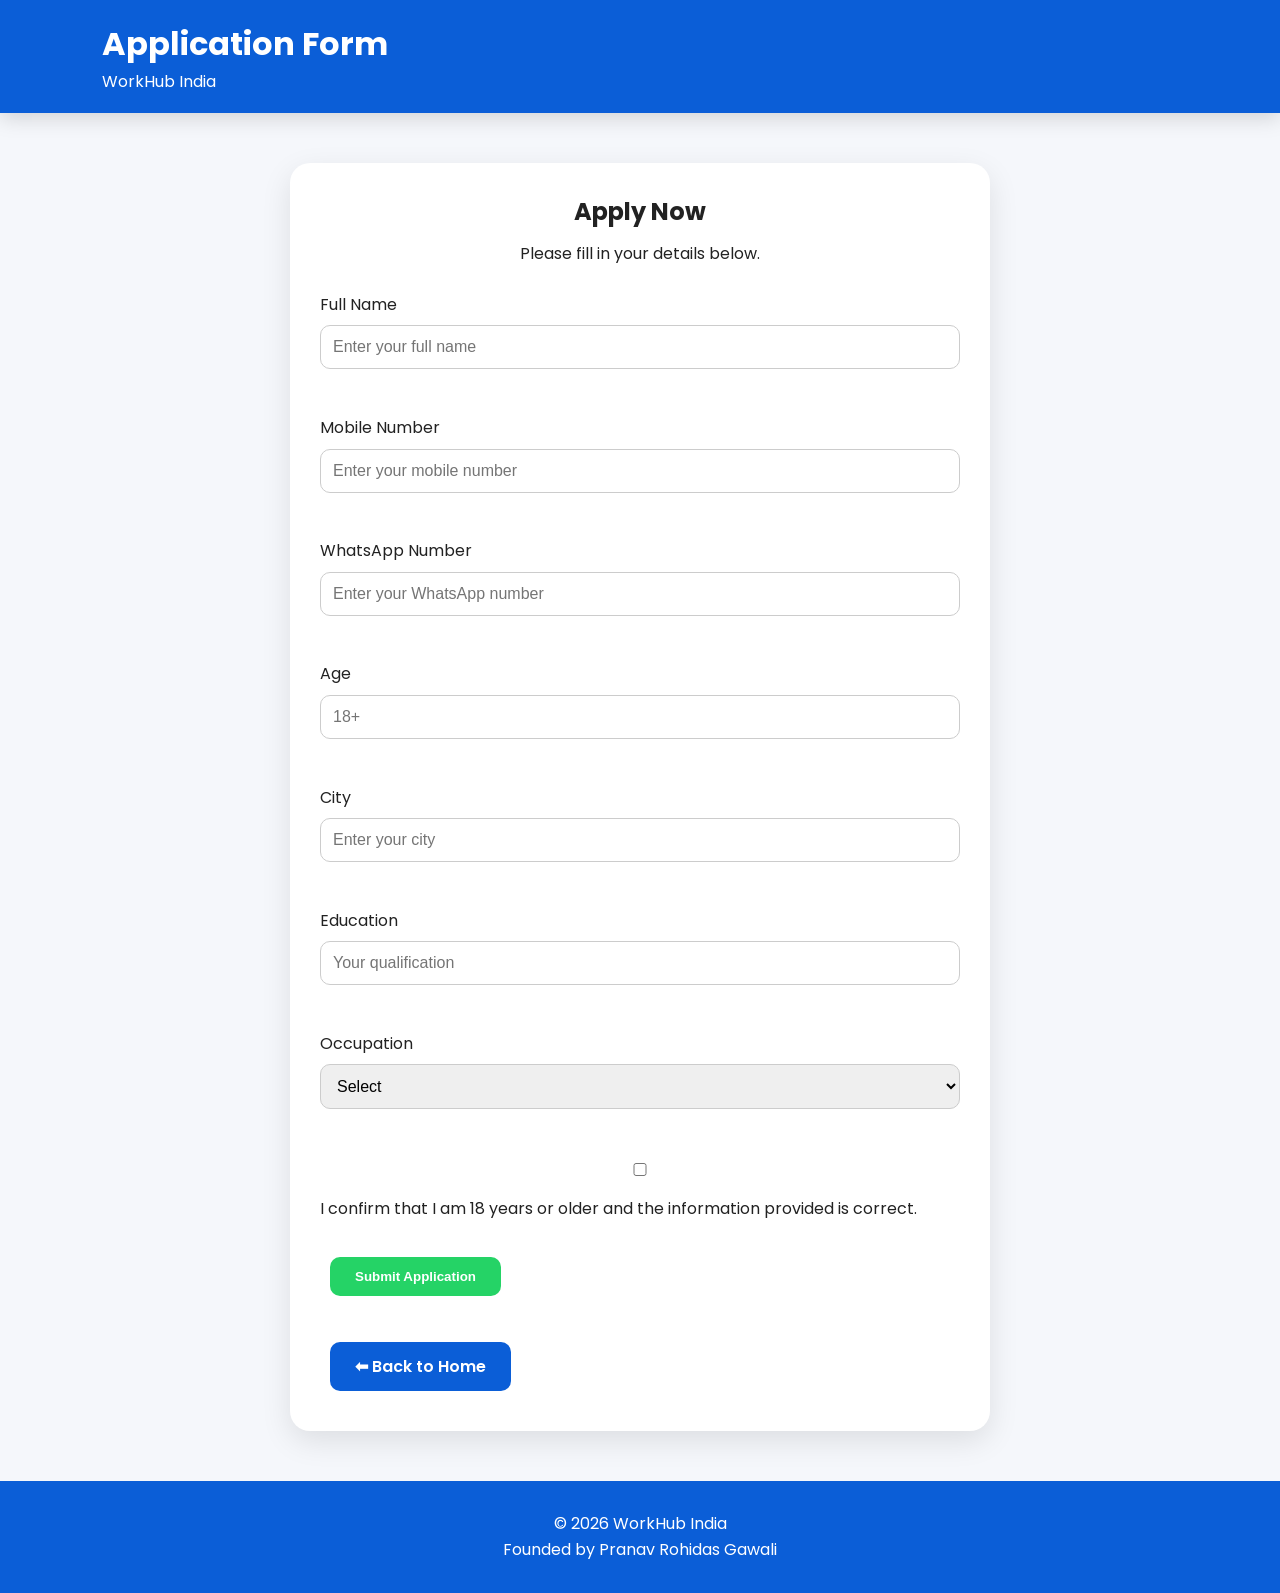
==== apply.html @ cb2b34d0 "Add apply page, CSS and JavaScript Add apply page, CSS and JavaScript" ====
<!DOCTYPE html>
<html lang="en">
<head>
<meta charset="UTF-8">
<meta name="viewport" content="width=device-width, initial-scale=1.0">
<title>Apply | WorkHub India</title>

<link href="https://fonts.googleapis.com/css2?family=Poppins:wght@300;400;600;700&display=swap" rel="stylesheet">
<link rel="stylesheet" href="style.css">

</head>

<body>

<header>

<h1>Application Form</h1>

<p>WorkHub India</p>

</header>

<section class="apply-form">

<h2>Apply Now</h2>

<p>Please fill in your details below.</p>
<form id="applicationForm">

<label>Full Name</label><br>
<input type="text" placeholder="Enter your full name" required><br><br>

<label>Mobile Number</label><br>
<input type="tel" placeholder="Enter your mobile number" required><br><br>

<label>WhatsApp Number</label><br>
<input type="tel" placeholder="Enter your WhatsApp number" required><br><br>

<label>Age</label><br>
<input type="number" min="18" placeholder="18+" required><br><br>

<label>City</label><br>
<input type="text" placeholder="Enter your city" required><br><br>

<label>Education</label><br>
<input type="text" placeholder="Your qualification"><br><br>

<label>Occupation</label><br>
<select required>
<option value="">Select</option>
<option>Student</option>
<option>Employee</option>
<option>Business</option>
<option>Self Employed</option>
<option>Homemaker</option>
<option>Other</option>
</select><br><br> 
<label>
<input type="checkbox" required>
I confirm that I am 18 years or older and the information provided is correct.
</label>

<br><br>

<button type="submit" class="btn-primary">
Submit Application
</button>

<br><br>

<a href="index.html" class="btn-secondary">
⬅ Back to Home
</a>
<div id="successMessage" style="display:none;">

<h2>🎉 Application Submitted Successfully!</h2>

<p>Thank you for applying to <b>WorkHub India</b>.</p>

<p>Your application has been received successfully.</p>

<p>Click below to connect with <b>Pranav Gawali Sir</b> on WhatsApp.</p>

<br>

<a href="https://wa.me/917666601285?text=Hello%20Pranav%20Sir,%20I%20have%20submitted%20my%20application%20through%20WorkHub%20India." class="btn-primary">

💬 Connect With Pranav Gawali Sir On WhatsApp

</a>

<br><br>

<a href="index.html" class="btn-secondary">

🏠 Back To Home

</a>

</div>
</form>

</section>

<footer>

<p>©️ 2026 WorkHub India</p>
<p>Founded by Pranav Rohidas Gawali</p>

</footer>

</body>
</html>
---- style.css ----
/* =========================
   WorkHub India
   Premium CSS - Part 1
========================= */

*{
margin:0;
padding:0;
box-sizing:border-box;
}

html{
scroll-behavior:smooth;
}

body{
font-family:'Poppins',sans-serif;
background:#f5f7fb;
color:#222;
line-height:1.6;
overflow-x:hidden;
}

/* Navigation */

header{
background:#0b5ed7;
color:#fff;
padding:18px 8%;
box-shadow:0 5px 20px rgba(0,0,0,.15);
}

.navbar{
display:flex;
justify-content:space-between;
align-items:center;
flex-wrap:wrap;
}

.logo{
font-size:28px;
font-weight:700;
letter-spacing:1px;
}

.menu{
display:flex;
gap:20px;
list-style:none;
}

.menu a{
color:#fff;
text-decoration:none;
font-weight:600;
transition:.3s;
}

.menu a:hover{
color:#ffd54f;
}

/* Hero Section */

.hero{
padding:80px 20px;
text-align:center;
background:linear-gradient(135deg,#ffffff,#eaf3ff);
}

.hero h1,
.hero h2{
font-size:42px;
margin-bottom:15px;
color:#0b5ed7;
}

.hero p{
font-size:18px;
margin-bottom:25px;
color:#555;
}

/* Buttons */

.btn,
.btn-primary{
display:inline-block;
padding:14px 32px;
background:#25D366;
color:#fff;
text-decoration:none;
border-radius:50px;
font-weight:600;
transition:.3s;
border:none;
cursor:pointer;
}

.btn:hover,
.btn-primary:hover{
transform:translateY(-3px);
box-shadow:0 10px 25px rgba(37,211,102,.35);
}

.btn2,
.btn-secondary{
display:inline-block;
padding:14px 32px;
background:#0b5ed7;
color:#fff;
text-decoration:none;
border-radius:50px;
font-weight:600;
transition:.3s;
}

.btn2:hover,
.btn-secondary:hover{
background:#0849a6;
}
/* =========================
   CARDS SECTION
========================= */

.cards{
display:flex;
justify-content:center;
flex-wrap:wrap;
gap:20px;
padding:60px 20px;
background:#fff;
}

.card{
background:#ffffff;
width:280px;
padding:25px;
border-radius:18px;
box-shadow:0 10px 25px rgba(0,0,0,0.08);
transition:.3s;
text-align:center;
}

.card:hover{
transform:translateY(-8px);
box-shadow:0 15px 35px rgba(0,0,0,0.12);
}

.card h3{
color:#0b5ed7;
margin-bottom:10px;
font-size:20px;
}

.card p{
color:#555;
font-size:14px;
}

/* =========================
   FOUNDER SECTION
========================= */

.founder-section{
padding:80px 20px;
background:linear-gradient(135deg,#f8fbff,#ffffff);
text-align:center;
}

.founder-photo{
width:180px;
height:180px;
border-radius:50%;
object-fit:cover;
border:5px solid #0b5ed7;
box-shadow:0 10px 25px rgba(0,0,0,0.1);
margin-bottom:15px;
}

.signature{
width:140px;
margin-top:15px;
}

/* =========================
   APPLY FORM
========================= */

.apply-form{
padding:60px 20px;
max-width:600px;
margin:auto;
background:#fff;
border-radius:20px;
box-shadow:0 10px 30px rgba(0,0,0,0.08);
}

input, select{
width:100%;
padding:12px;
margin-top:5px;
margin-bottom:15px;
border:1px solid #ddd;
border-radius:10px;
outline:none;
}

input:focus, select:focus{
border-color:#0b5ed7;
}

/* =========================
   FOOTER
========================= */

footer{
text-align:center;
padding:30px 20px;
background:#0b5ed7;
color:#fff;
margin-top:50px;
}
/* =========================
   RESPONSIVE DESIGN
========================= */

@media (max-width: 768px){

.hero h1,
.hero h2{
font-size:28px;
}

.menu{
flex-direction:column;
gap:10px;
margin-top:10px;
}

.cards{
flex-direction:column;
align-items:center;
}

.card{
width:90%;
}

/* Apply form mobile fix */
.apply-form{
margin:20px;
padding:30px 15px;
}

/* Founder image resize */
.founder-photo{
width:140px;
height:140px;
}

}

/* =========================
   SMALL ANIMATIONS
========================= */

.btn, .btn-primary, .btn2, .btn-secondary{
animation: fadeIn 0.8s ease-in-out;
}

@keyframes fadeIn{
from{
opacity:0;
transform:translateY(10px);
}
to{
opacity:1;
transform:translateY(0);
}
}
.apply-form{
max-width:700px;
margin:50px auto;
padding:30px;
background:#ffffff;
border-radius:20px;
box-shadow:0 10px 30px rgba(0,0,0,0.1);
}

.apply-form h2{
text-align:center;
margin-bottom:10px;
}

.apply-form p{
text-align:center;
margin-bottom:25px;
}

.apply-form input,
.apply-form select{
width:100%;
padding:12px;
margin-top:8px;
margin-bottom:20px;
border:1px solid #ccc;
border-radius:10px;
font-size:16px;
box-sizing:border-box;
}

#successMessage{
text-align:center;
background:#f0fff4;
padding:30px;
border-radius:20px;
border:2px solid #25D366;
margin-top:20px;
}

#successMessage h2{
color:#25D366;
}

.btn-primary,
.btn-secondary{
display:inline-block;
padding:12px 25px;
border-radius:10px;
text-decoration:none;
margin:10px;
}
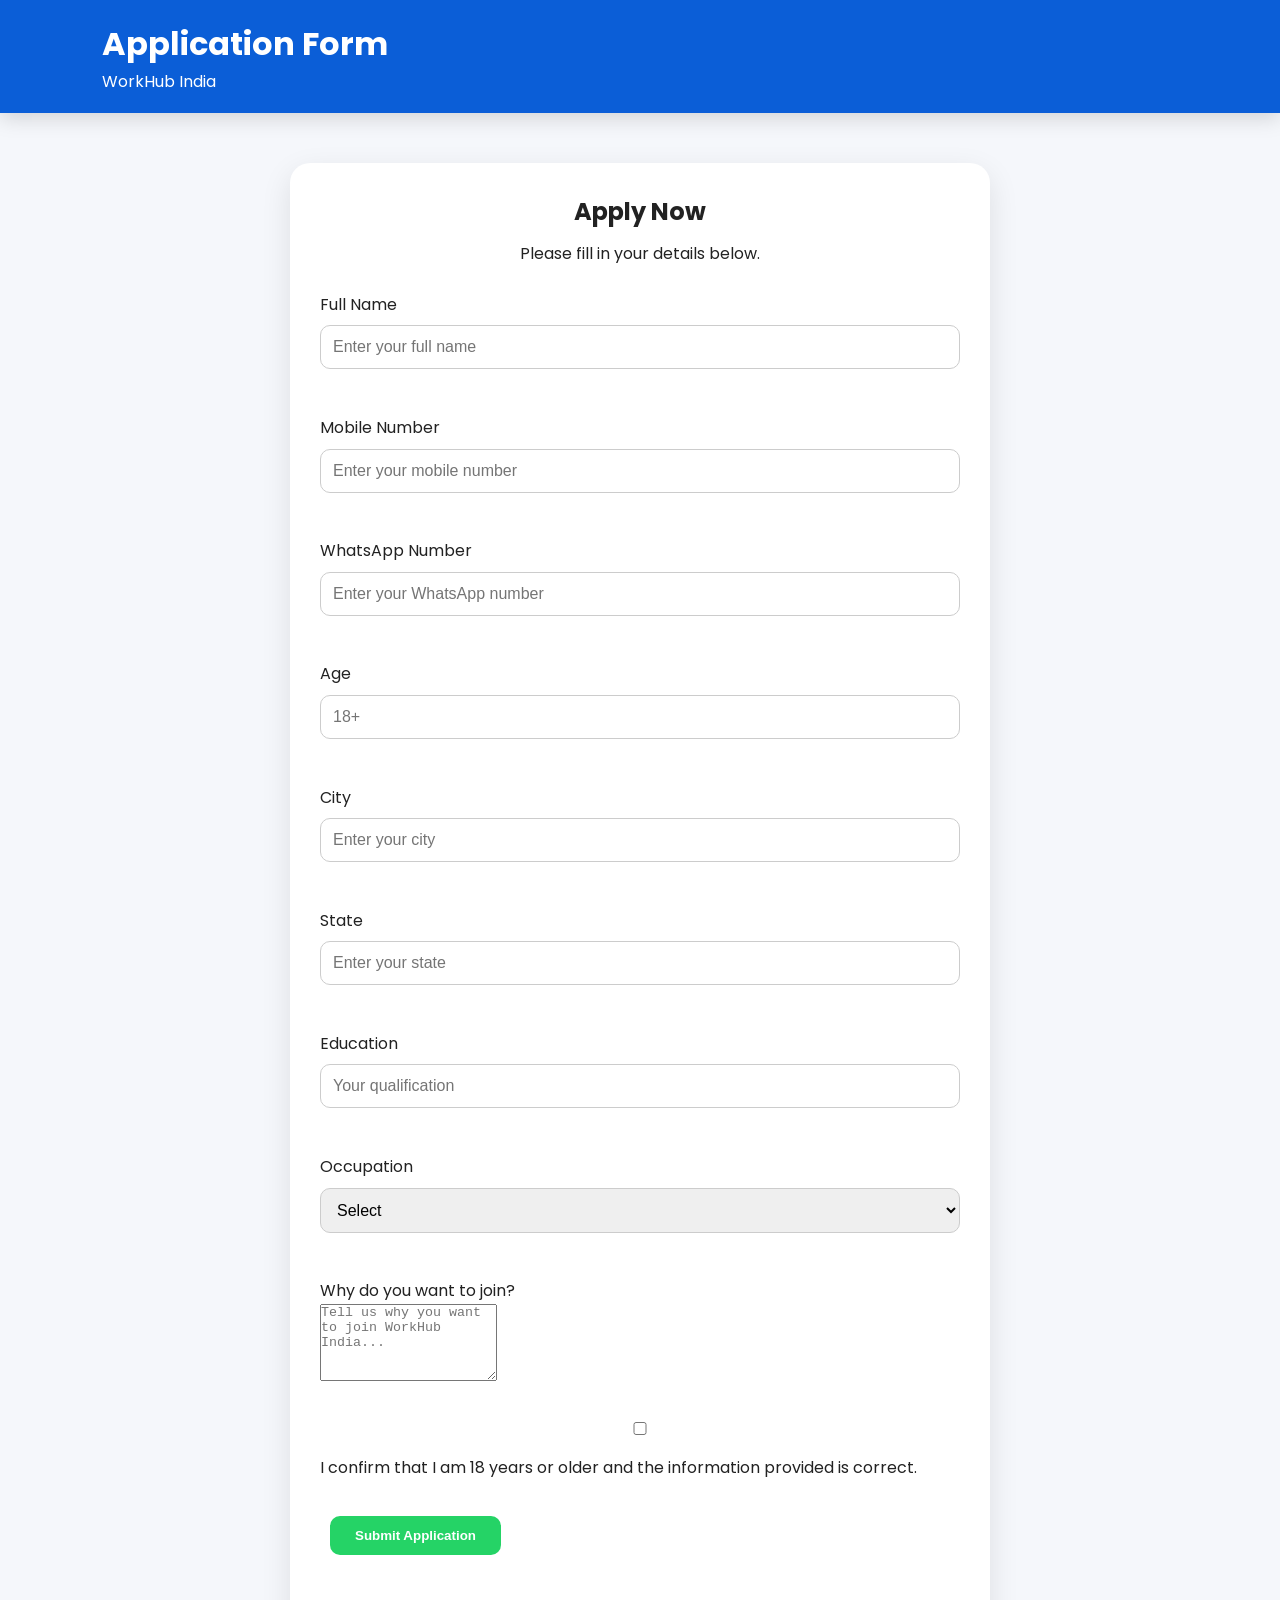
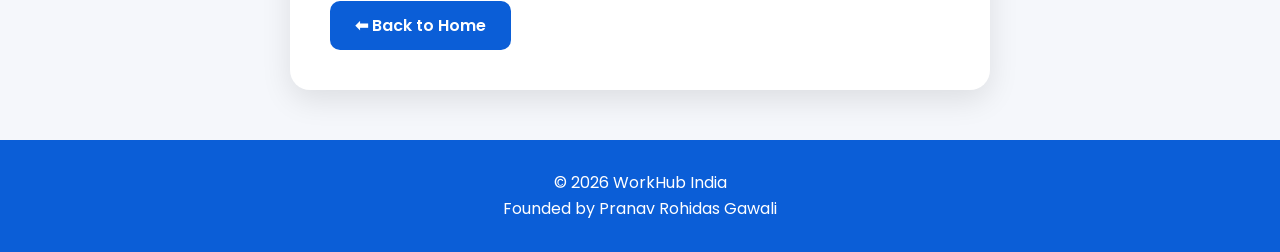
==== commit 9fcfc798: "Update apply.html Why section" ====
--- a/apply.html
+++ b/apply.html
@@ -41,7 +41,8 @@
 
 <label>City</label><br>
 <input type="text" placeholder="Enter your city" required><br><br>
-
+<label>State</label><br>
+<input type="text" placeholder="Enter your state" required><br><br>
 <label>Education</label><br>
 <input type="text" placeholder="Your qualification"><br><br>
 
@@ -55,6 +56,14 @@
 <option>Homemaker</option>
 <option>Other</option>
 </select><br><br> 
+    <label>Why do you want to join?</label><br>
+
+<textarea
+placeholder="Tell us why you want to join WorkHub India..."
+rows="5"
+required></textarea>
+
+<br><br>
 <label>
 <input type="checkbox" required>
 I confirm that I am 18 years or older and the information provided is correct.
--- a/style.css
+++ b/style.css
@@ -330,4 +330,335 @@
 border-radius:10px;
 text-decoration:none;
 margin:10px;
+}
+/* Trusted Section */
+
+.trusted-section{
+padding:70px 20px;
+text-align:center;
+background:#f8fbff;
+}
+
+.trusted-section h2{
+font-size:36px;
+margin-bottom:15px;
+}
+
+.trusted-section span{
+color:#0b5ed7;
+}
+
+.trusted-section p{
+max-width:700px;
+margin:0 auto 40px;
+color:#555;
+}
+
+.trust-boxes{
+display:flex;
+justify-content:center;
+gap:25px;
+flex-wrap:wrap;
+}
+
+.trust-card{
+background:#fff;
+padding:25px;
+width:220px;
+border-radius:18px;
+box-shadow:0 10px 25px rgba(0,0,0,.08);
+transition:.3s;
+}
+
+.trust-card:hover{
+transform:translateY(-8px);
+}
+
+.trust-card h3{
+font-size:32px;
+color:#25D366;
+margin-bottom:10px;
+}
+/* WHY SECTION */
+
+.why-section{
+padding:80px 20px;
+background:#ffffff;
+text-align:center;
+}
+
+.why-section h2{
+font-size:36px;
+margin-bottom:40px;
+color:#0b5ed7;
+}
+
+.why-grid{
+display:grid;
+grid-template-columns:repeat(auto-fit,minmax(250px,1fr));
+gap:25px;
+max-width:1100px;
+margin:auto;
+}
+
+.why-card{
+background:#f8fbff;
+padding:30px;
+border-radius:18px;
+box-shadow:0 8px 20px rgba(0,0,0,.08);
+transition:.3s;
+}
+
+.why-card:hover{
+transform:translateY(-8px);
+}
+
+.why-card h3{
+margin-bottom:15px;
+color:#0b5ed7;
+}
+/* HOW IT WORKS */
+
+.how-section{
+padding:80px 20px;
+background:#f5f7fb;
+text-align:center;
+}
+
+.how-section h2{
+font-size:36px;
+margin-bottom:40px;
+color:#0b5ed7;
+}
+
+.how-grid{
+display:grid;
+grid-template-columns:repeat(auto-fit,minmax(220px,1fr));
+gap:25px;
+max-width:1100px;
+margin:auto;
+}
+
+.step{
+background:#fff;
+padding:30px;
+border-radius:18px;
+box-shadow:0 8px 20px rgba(0,0,0,.08);
+transition:.3s;
+}
+
+.step:hover{
+transform:translateY(-8px);
+}
+
+.step h3{
+color:#25D366;
+margin-bottom:15px;
+}
+/* MISSION */
+
+.mission-section{
+padding:80px 20px;
+text-align:center;
+background:linear-gradient(135deg,#ffffff,#eef6ff);
+}
+
+.mission-text{
+max-width:850px;
+margin:auto;
+font-size:18px;
+line-height:1.8;
+color:#555;
+}
+
+.mission-box{
+display:grid;
+grid-template-columns:repeat(auto-fit,minmax(280px,1fr));
+gap:25px;
+margin-top:40px;
+max-width:900px;
+margin-left:auto;
+margin-right:auto;
+}
+
+.mission-box div{
+background:white;
+padding:30px;
+border-radius:18px;
+box-shadow:0 10px 25px rgba(0,0,0,.08);
+transition:.3s;
+}
+
+.mission-box div:hover{
+transform:translateY(-8px);
+}
+/* WHAT YOU'LL LEARN */
+
+.learn-section{
+padding:80px 20px;
+text-align:center;
+background:#fff;
+}
+
+.learn-section h2{
+font-size:36px;
+color:#0b5ed7;
+margin-bottom:10px;
+}
+
+.learn-section p{
+color:#666;
+margin-bottom:40px;
+}
+
+.learn-grid{
+display:grid;
+grid-template-columns:repeat(auto-fit,minmax(220px,1fr));
+gap:20px;
+max-width:1100px;
+margin:auto;
+}
+
+.learn-card{
+background:#f8fbff;
+padding:30px;
+border-radius:18px;
+box-shadow:0 10px 25px rgba(0,0,0,.08);
+transition:.3s;
+font-size:35px;
+}
+
+.learn-card:hover{
+transform:translateY(-8px);
+}
+
+.learn-card h3{
+font-size:20px;
+margin-top:15px;
+color:#0b5ed7;
+}
+/* FAQ */
+
+.faq-section{
+padding:80px 20px;
+background:#f8fbff;
+text-align:center;
+}
+
+.faq-section h2{
+font-size:36px;
+color:#0b5ed7;
+margin-bottom:40px;
+}
+
+.faq{
+max-width:900px;
+margin:auto;
+text-align:left;
+}
+
+.faq h3{
+background:#0b5ed7;
+color:white;
+padding:15px;
+border-radius:10px;
+margin-top:15px;
+}
+
+.faq p{
+background:white;
+padding:18px;
+border-radius:0 0 10px 10px;
+margin-bottom:20px;
+box-shadow:0 8px 20px rgba(0,0,0,.08);
+}
+/* CONTACT SECTION */
+
+.contact-section{
+padding:80px 20px;
+background:#ffffff;
+text-align:center;
+}
+
+.contact-section h2{
+font-size:36px;
+color:#0b5ed7;
+margin-bottom:15px;
+}
+
+.contact-grid{
+display:grid;
+grid-template-columns:repeat(auto-fit,minmax(250px,1fr));
+gap:25px;
+max-width:1000px;
+margin:40px auto 0;
+}
+
+.contact-card{
+background:#f8fbff;
+padding:30px;
+border-radius:18px;
+box-shadow:0 10px 25px rgba(0,0,0,.08);
+transition:.3s;
+}
+
+.contact-card:hover{
+transform:translateY(-8px);
+}
+
+.contact-card a{
+text-decoration:none;
+color:#0b5ed7;
+font-weight:600;
+}
+/* BACK TO TOP */
+
+#topBtn{
+
+display:none;
+
+position:fixed;
+
+bottom:30px;
+
+left:30px;
+
+width:55px;
+
+height:55px;
+
+border:none;
+
+border-radius:50%;
+
+background:#25D366;
+
+color:white;
+
+font-size:22px;
+
+cursor:pointer;
+
+box-shadow:0 10px 25px rgba(0,0,0,.25);
+
+z-index:999;
+
+transition:.3s;
+
+}
+
+#topBtn:hover{
+
+transform:scale(1.1);
+
+}
+.reveal{
+opacity:0;
+transform:translateY(60px);
+transition:all .8s ease;
+}
+
+.reveal.active{
+opacity:1;
+transform:translateY(0);
 }
